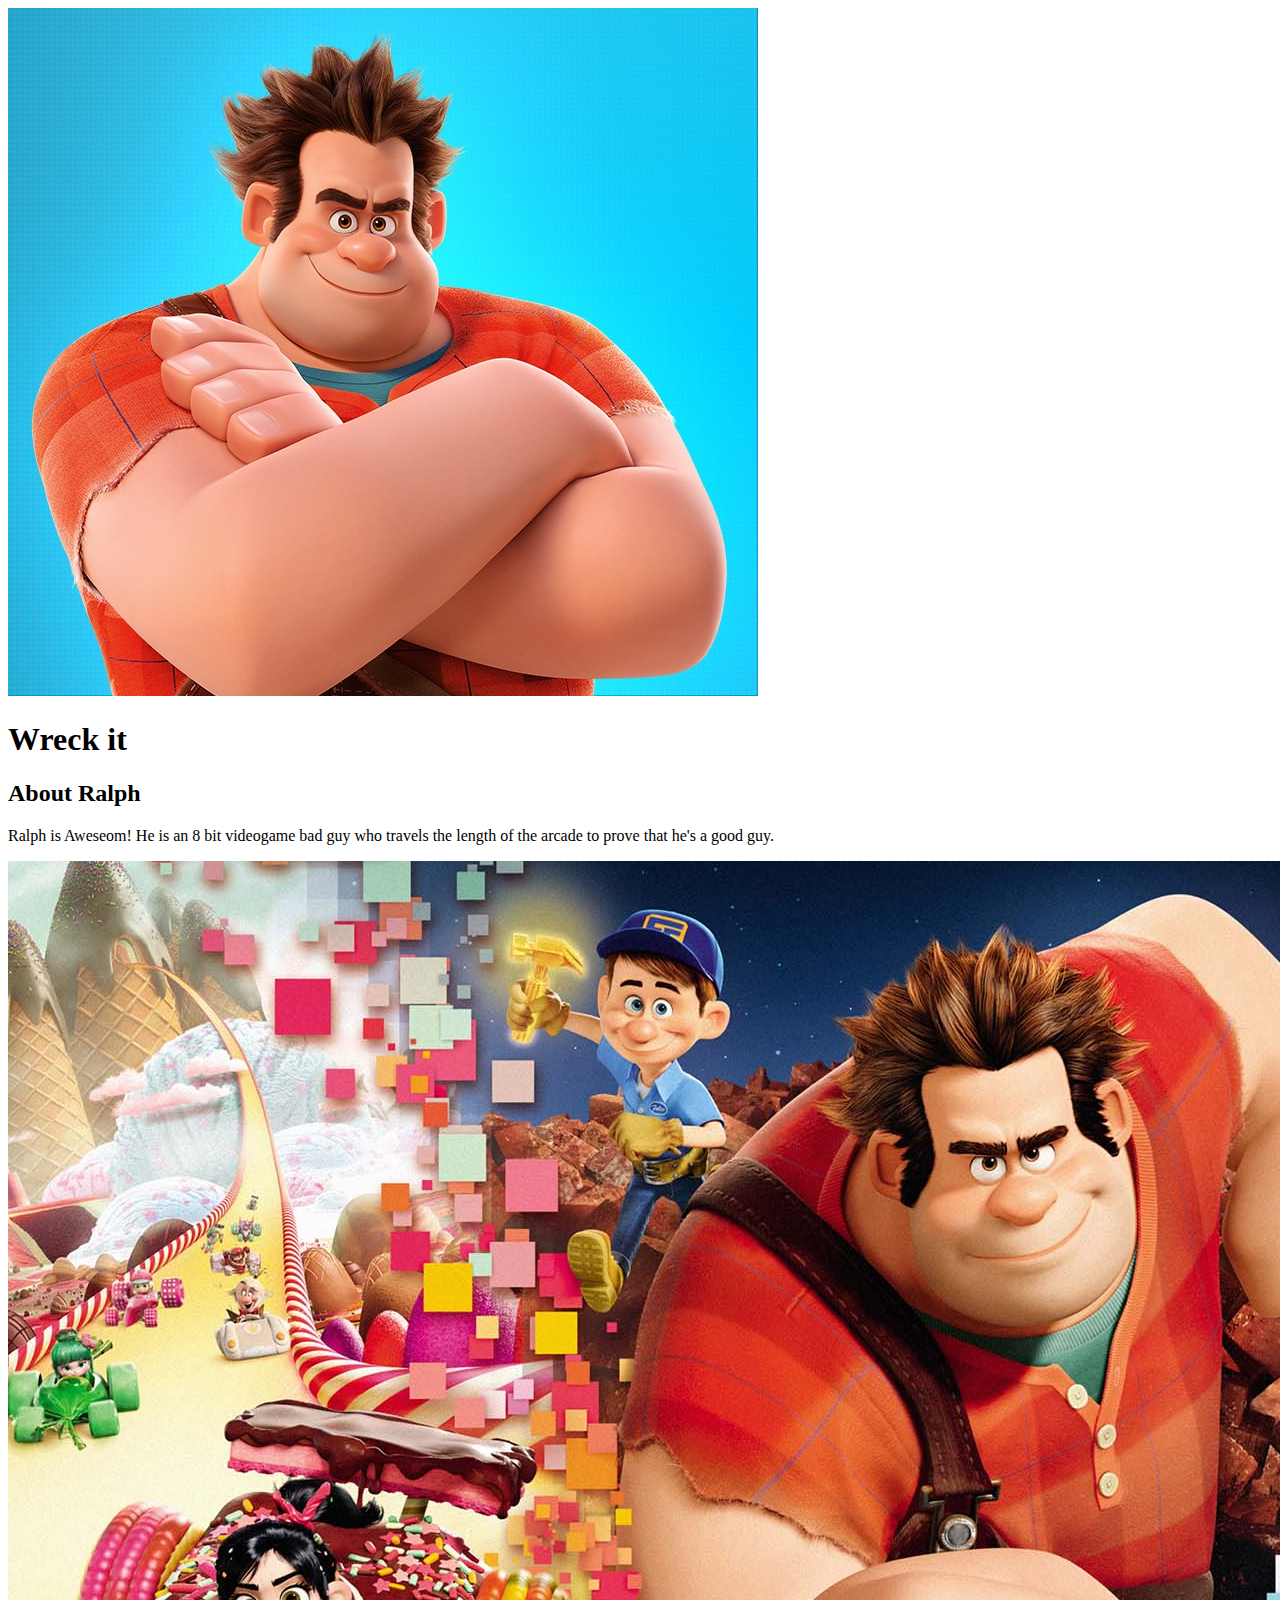
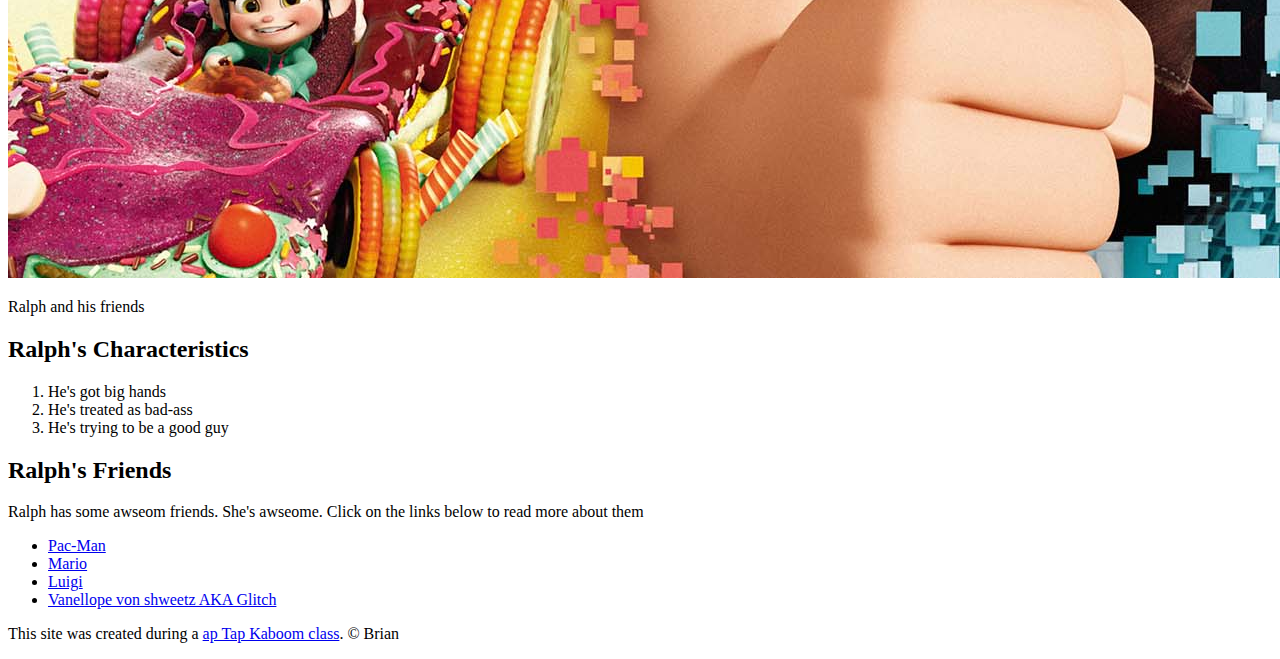
==== index.html @ 9adedd55 "Added our character's index.html file and a few images" ====
<!DOCTYPE html>
<html>
<head>
	<title>Wreck-it Ralph</title>
	<link rel="icon" href="img/ralp-avater.jpeg">
</head>
<body>
	<!-- header element -->
	<header>
		<img src="img/ralp-avater.jpeg">
		<h1>Wreck it</h1>
	</header>

	<!-- Main element -->
	<main>
		<h2>About Ralph</h2>
		<p>Ralph is Aweseom! He is an 8 bit videogame bad guy who travels the length of the arcade to prove that he's a good guy.</p>
		<img src="img/ralph-big.jpeg">
		<p>Ralph and his friends</p>
		<h2>Ralph's Characteristics</h2>
		<ol>
			<li>He's got big hands</li>
			<li>He's treated as bad-ass</li>
			<li>He's trying to be a good guy</li>
		</ol>
		<!-- Ralph's Friends -->
		<h2>Ralph's Friends</h2>
		<p>Ralph has some awseom friends. She's awseome. Click on the links below to read more about them</p>
		<ul>
			<li><a target="_blank" href="https://en.wikipedia.org/wiki/Pac-Man">Pac-Man</a></li>
			<li><a target="_blank" href="https://mario.nintendo.com/">Mario</a></li>
			<li><a target="_blank" href="https://www.mariowiki.com/Luigi">Luigi</a></li>
			<li><a target="_blank"href="https://disney.fandom.com/wiki/Vanellope_von_Schweetz">Vanellope von shweetz AKA Glitch</a></li>
		</ul>

	</main>

	<!-- Footer Element -->
	<footer>
		<P>
			This site was created during a <a href="https://google.com">ap Tap Kaboom class</a>. &copy; Brian
		</P>
	</footer>
</body>
</html>
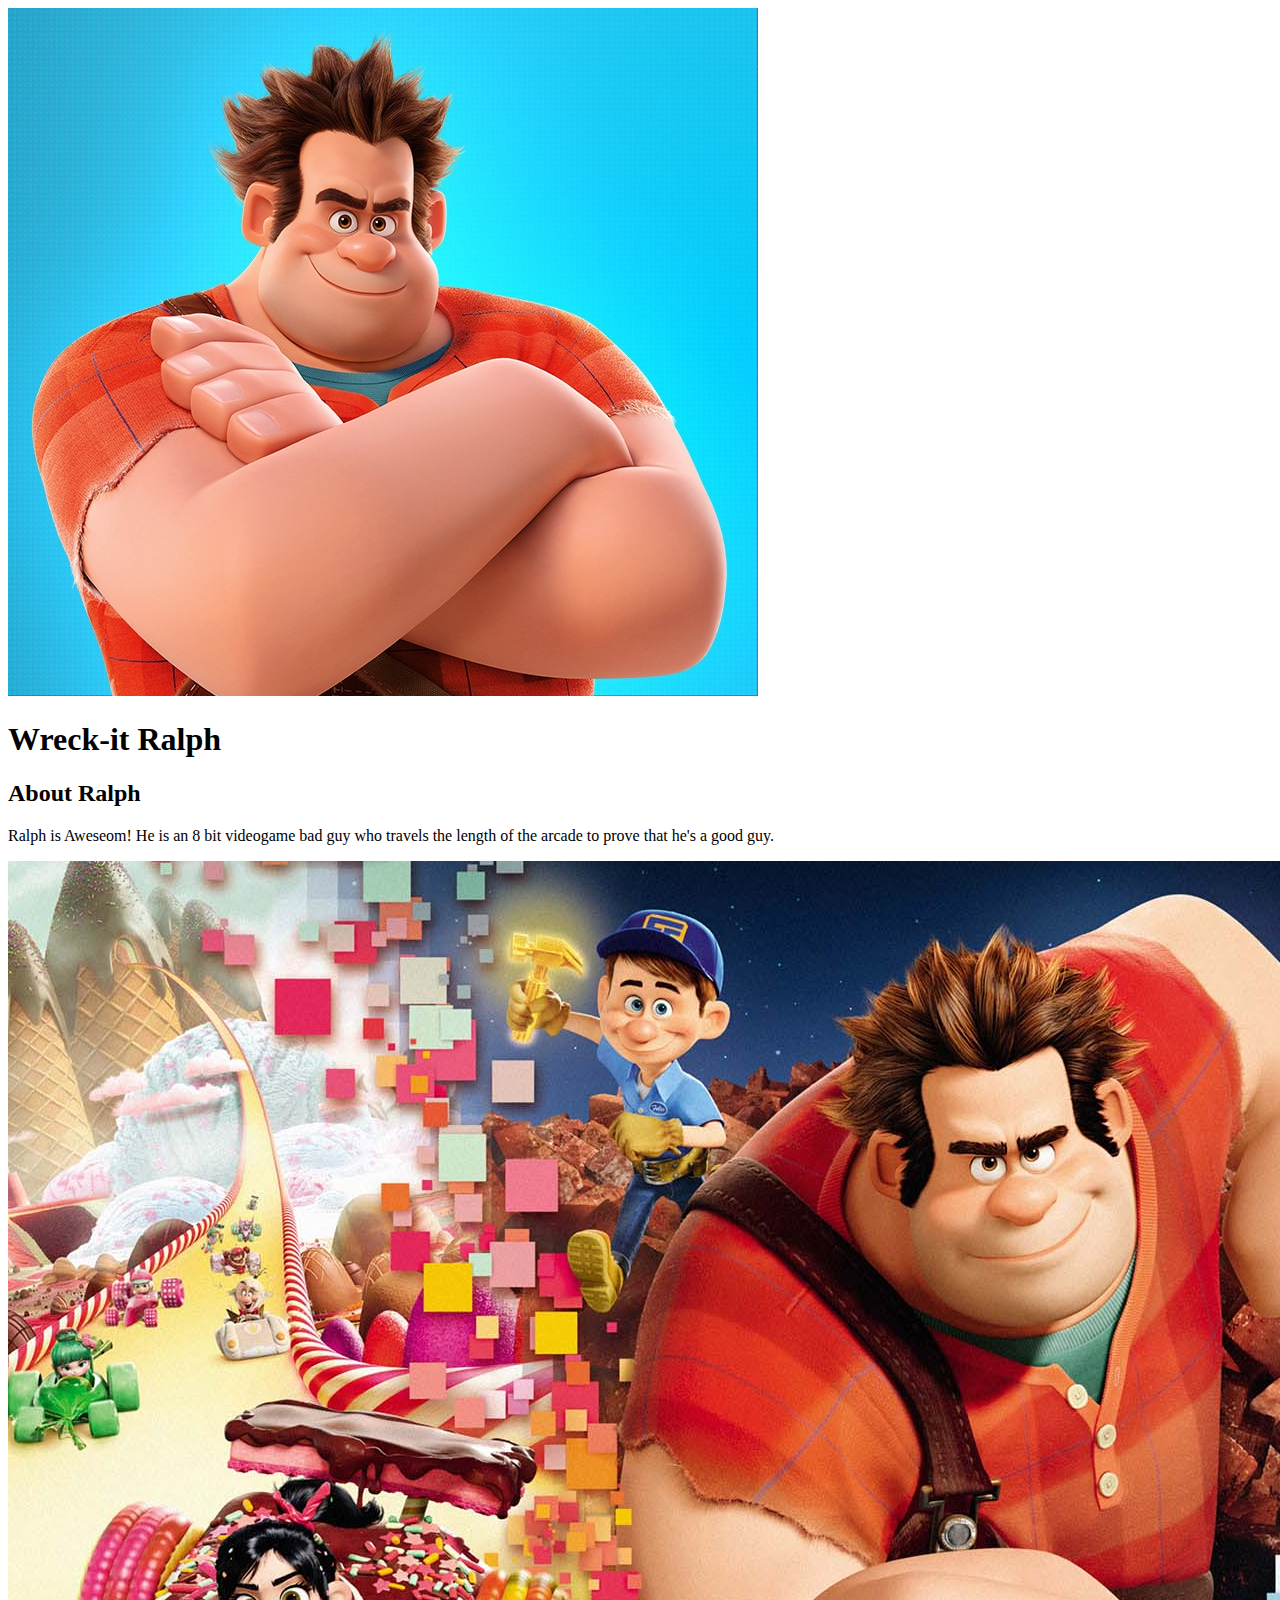
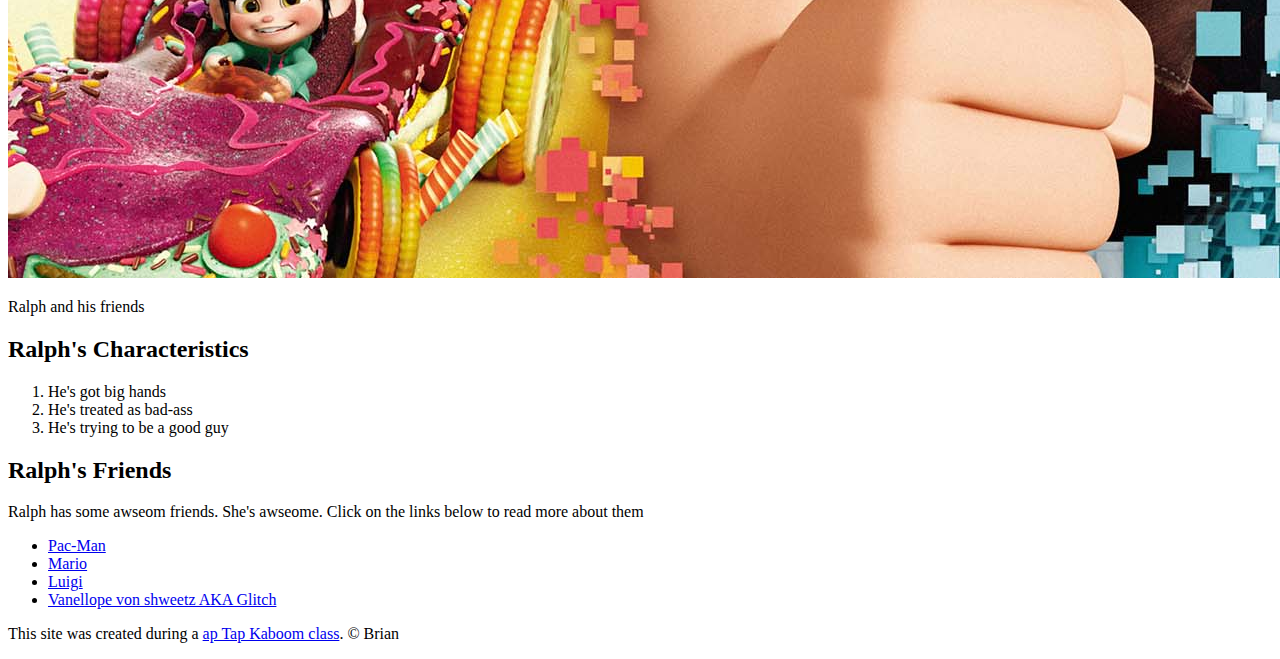
==== commit 2221ca55: "wrote the css for our character's website and changed some HMTL" ====
--- a/index.html
+++ b/index.html
@@ -3,12 +3,14 @@
 <head>
 	<title>Wreck-it Ralph</title>
 	<link rel="icon" href="img/ralp-avater.jpeg">
+	<link href="https://fonts.googleapis.com/css2?family=Press+Start+2P&display=swap" rel="stylesheet">
+	<link rel="stylesheet" type="text/css" href="css/hero.css">
 </head>
 <body>
 	<!-- header element -->
 	<header>
 		<img src="img/ralp-avater.jpeg">
-		<h1>Wreck it</h1>
+		<h1>Wreck-it Ralph</h1>
 	</header>
 
 	<!-- Main element -->
